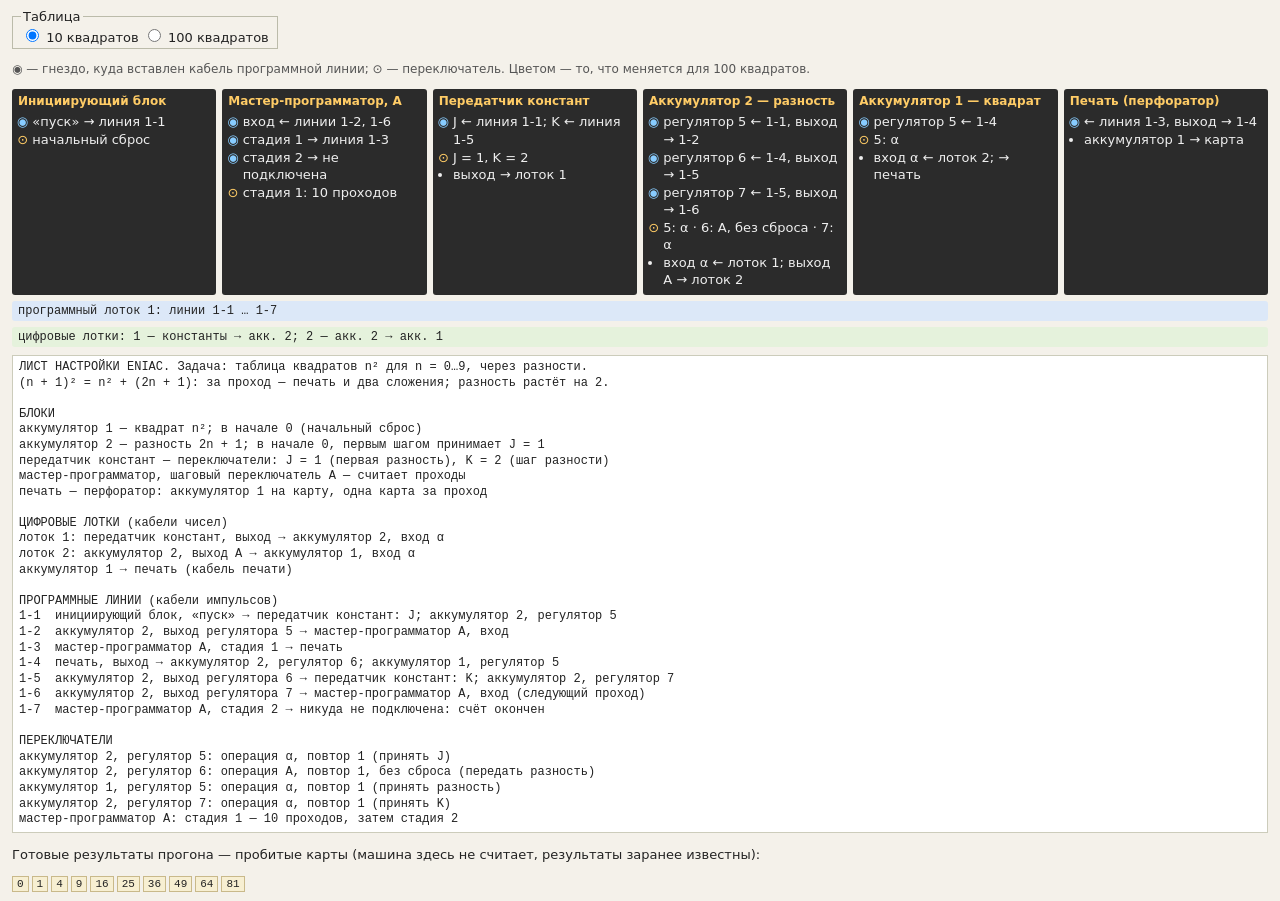
==== src/TimeSlices.Web/Content/slices/cpu-cycle/examples/squares/implementations/eniac-1946/index.html @ 65fb9143 "Срез cpu-cycle: slice.json по описанию hw-01; пример «Таблица квадратов» (eniac-1946, stored-program" ====
<!DOCTYPE html>
<!-- Средство визуализации, не код эпохи: схема панелей ENIAC для задачи «таблица квадратов».
     Машина не эмулируется — показаны лист настройки и готовые результаты прогона (CLAUDE.md, ADR 0007).
     Показываемый код — code/setup-sheet.txt; его копия ниже (id="sheet") должна совпадать с ним дословно (ADR 0006). -->
<html lang="ru">
<head>
<meta charset="utf-8">
<title>Таблица квадратов: ENIAC, 1946</title>
<style>
  body { margin: 0; padding: 8px 12px; font: 13px/1.35 system-ui, sans-serif; background: #f4f1ea; color: #222; }
  #controls { margin: 0 0 8px; }
  fieldset { display: inline; border: 1px solid #bba; padding: 0 8px 2px; margin: 0; }
  #panels { display: flex; flex-wrap: wrap; gap: 6px; }
  .panel { flex: 1 1 10.5em; background: #2b2b2b; color: #eee; border-radius: 3px; padding: 4px 6px 6px; }
  .panel h3 { margin: 0 0 4px; font-size: 12px; color: #fc6; }
  .panel ul { margin: 0; padding-left: 1.1em; }
  .panel li.jack::marker { content: "◉ "; color: #8cf; }
  .panel li.switch::marker { content: "⊙ "; color: #fc6; }
  .panel .changed { background: #c05a00; color: #fff; }
  .tray { margin: 6px 0 0; padding: 3px 6px; border-radius: 3px; font: 12px monospace; }
  .tray.program { background: #dce8f8; }
  .tray.digit { background: #e5f2dc; }
  #sheet-view { font: 12px/1.3 monospace; background: #fff; border: 1px solid #ccb; padding: 4px 6px; margin: 8px 0; white-space: pre-wrap; }
  #sheet-view span { display: block; }
  #sheet-view .changed { background: #ffd9a8; }
  #cards { display: flex; flex-wrap: wrap; gap: 3px; font: 11px monospace; }
  #cards span { background: #f7efd2; border: 1px solid #c9b98a; padding: 1px 4px; }
  #summary { margin: 4px 0; }
  .legend { color: #555; font-size: 12px; }
</style>
</head>
<body>
<div id="controls">
  <fieldset><legend>Таблица</legend>
    <label><input type="radio" name="n" value="10" checked> 10 квадратов</label>
    <label><input type="radio" name="n" value="100"> 100 квадратов</label>
  </fieldset>
  <span id="summary" aria-live="polite"></span>
</div>
<p class="legend">◉ — гнездо, куда вставлен кабель программной линии; ⊙ — переключатель. Цветом — то, что меняется для 100 квадратов.</p>
<div id="panels">
  <div class="panel"><h3>Инициирующий блок</h3><ul>
    <li class="jack">«пуск» → линия 1-1</li>
    <li class="switch">начальный сброс</li></ul></div>
  <div class="panel"><h3>Мастер-программатор, A</h3><ul>
    <li class="jack">вход ← линии 1-2, 1-6</li>
    <li class="jack">стадия 1 → линия 1-3</li>
    <li class="jack">стадия 2 → не подключена</li>
    <li class="switch" id="mp-switch">стадия 1: 10 проходов</li></ul></div>
  <div class="panel"><h3>Передатчик констант</h3><ul>
    <li class="jack">J ← линия 1-1; K ← линия 1-5</li>
    <li class="switch">J = 1, K = 2</li>
    <li>выход → лоток 1</li></ul></div>
  <div class="panel"><h3>Аккумулятор 2 — разность</h3><ul>
    <li class="jack">регулятор 5 ← 1-1, выход → 1-2</li>
    <li class="jack">регулятор 6 ← 1-4, выход → 1-5</li>
    <li class="jack">регулятор 7 ← 1-5, выход → 1-6</li>
    <li class="switch">5: α · 6: A, без сброса · 7: α</li>
    <li>вход α ← лоток 1; выход A → лоток 2</li></ul></div>
  <div class="panel"><h3>Аккумулятор 1 — квадрат</h3><ul>
    <li class="jack">регулятор 5 ← 1-4</li>
    <li class="switch">5: α</li>
    <li>вход α ← лоток 2; → печать</li></ul></div>
  <div class="panel"><h3>Печать (перфоратор)</h3><ul>
    <li class="jack">← линия 1-3, выход → 1-4</li>
    <li>аккумулятор 1 → карта</li></ul></div>
</div>
<div class="tray program">программный лоток 1: линии 1-1 … 1-7</div>
<div class="tray digit">цифровые лотки: 1 — константы → акк. 2; 2 — акк. 2 → акк. 1</div>
<div id="sheet-view" aria-label="Лист настройки"></div>
<p>Готовые результаты прогона — пробитые карты (машина здесь не считает, результаты заранее известны):</p>
<div id="cards"></div>
<script type="text/plain" id="sheet" data-code="code/setup-sheet.txt">ЛИСТ НАСТРОЙКИ ENIAC. Задача: таблица квадратов n² для n = 0…9, через разности.
(n + 1)² = n² + (2n + 1): за проход — печать и два сложения; разность растёт на 2.

БЛОКИ
аккумулятор 1 — квадрат n²; в начале 0 (начальный сброс)
аккумулятор 2 — разность 2n + 1; в начале 0, первым шагом принимает J = 1
передатчик констант — переключатели: J = 1 (первая разность), K = 2 (шаг разности)
мастер-программатор, шаговый переключатель A — считает проходы
печать — перфоратор: аккумулятор 1 на карту, одна карта за проход

ЦИФРОВЫЕ ЛОТКИ (кабели чисел)
лоток 1: передатчик констант, выход → аккумулятор 2, вход α
лоток 2: аккумулятор 2, выход A → аккумулятор 1, вход α
аккумулятор 1 → печать (кабель печати)

ПРОГРАММНЫЕ ЛИНИИ (кабели импульсов)
1-1  инициирующий блок, «пуск» → передатчик констант: J; аккумулятор 2, регулятор 5
1-2  аккумулятор 2, выход регулятора 5 → мастер-программатор A, вход
1-3  мастер-программатор A, стадия 1 → печать
1-4  печать, выход → аккумулятор 2, регулятор 6; аккумулятор 1, регулятор 5
1-5  аккумулятор 2, выход регулятора 6 → передатчик констант: K; аккумулятор 2, регулятор 7
1-6  аккумулятор 2, выход регулятора 7 → мастер-программатор A, вход (следующий проход)
1-7  мастер-программатор A, стадия 2 → никуда не подключена: счёт окончен

ПЕРЕКЛЮЧАТЕЛИ
аккумулятор 2, регулятор 5: операция α, повтор 1 (принять J)
аккумулятор 2, регулятор 6: операция A, повтор 1, без сброса (передать разность)
аккумулятор 1, регулятор 5: операция α, повтор 1 (принять разность)
аккумулятор 2, регулятор 7: операция α, повтор 1 (принять K)
мастер-программатор A: стадия 1 — 10 проходов, затем стадия 2
</script>
<script src="eniac.js"></script>
</body>
</html>
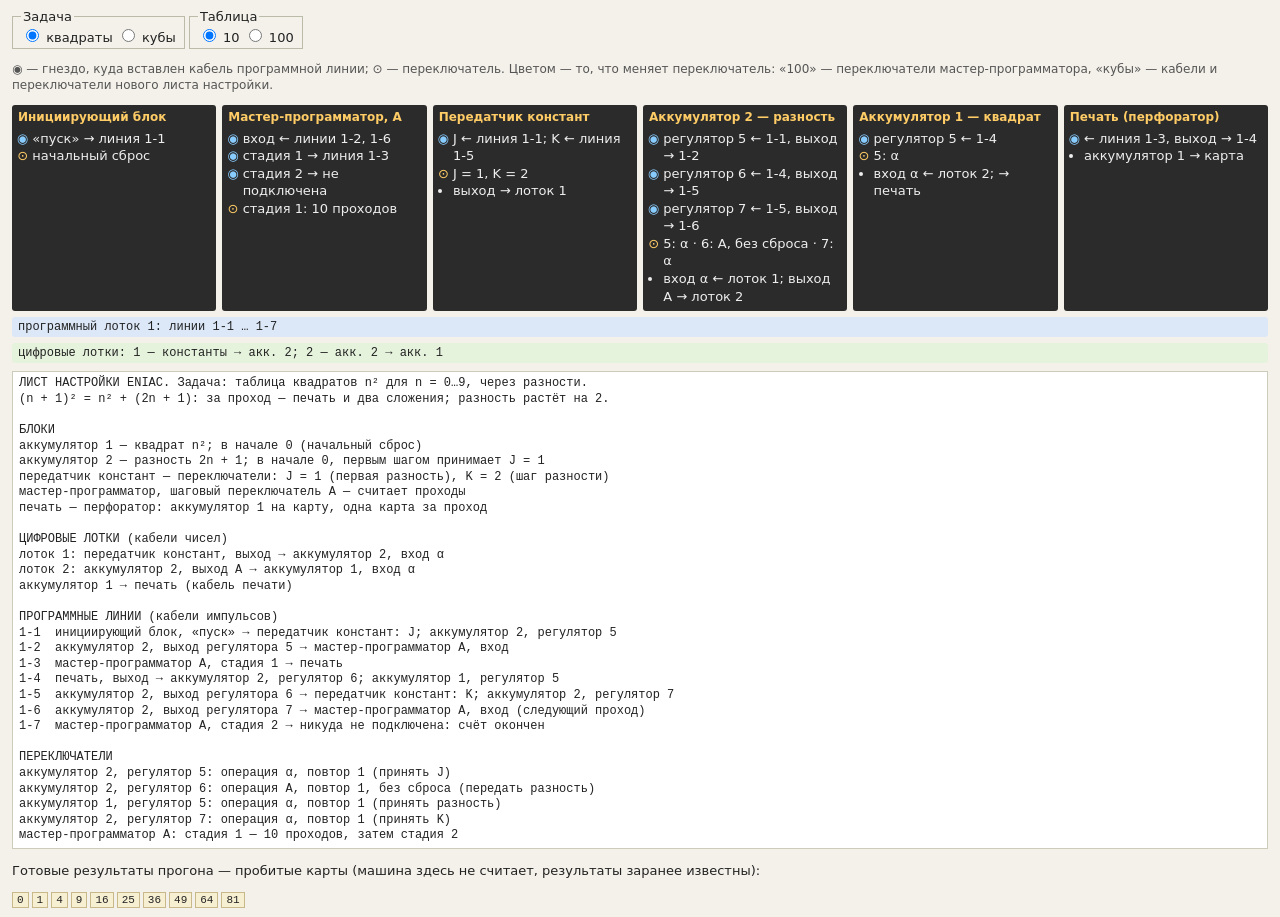
==== commit ad6a6634: "Срез cpu-cycle по редакции 19.10.2026: программа кубов и переключатель «квадраты / кубы» в учебной м" ====
--- a/src/TimeSlices.Web/Content/slices/cpu-cycle/examples/squares/implementations/eniac-1946/index.html
+++ b/src/TimeSlices.Web/Content/slices/cpu-cycle/examples/squares/implementations/eniac-1946/index.html
@@ -1,7 +1,8 @@
 <!DOCTYPE html>
-<!-- Средство визуализации, не код эпохи: схема панелей ENIAC для задачи «таблица квадратов».
-     Машина не эмулируется — показаны лист настройки и готовые результаты прогона (CLAUDE.md, ADR 0007).
-     Показываемый код — code/setup-sheet.txt; его копия ниже (id="sheet") должна совпадать с ним дословно (ADR 0006). -->
+<!-- Средство визуализации, не код эпохи: схема панелей ENIAC для задач «таблица квадратов» и «таблица кубов».
+     Машина не эмулируется — показаны листы настройки и готовые результаты прогона (CLAUDE.md, ADR 0007).
+     Показываемый код — code/setup-sheet.txt и code/setup-sheet-cubes.txt; их копии ниже (id="sheet", id="sheetCubes")
+     должны совпадать с ними дословно (ADR 0006). -->
 <html lang="ru">
 <head>
 <meta charset="utf-8">
@@ -20,6 +21,7 @@
   .tray { margin: 6px 0 0; padding: 3px 6px; border-radius: 3px; font: 12px monospace; }
   .tray.program { background: #dce8f8; }
   .tray.digit { background: #e5f2dc; }
+  .tray.changed { outline: 2px solid #c05a00; }
   #sheet-view { font: 12px/1.3 monospace; background: #fff; border: 1px solid #ccb; padding: 4px 6px; margin: 8px 0; white-space: pre-wrap; }
   #sheet-view span { display: block; }
   #sheet-view .changed { background: #ffd9a8; }
@@ -31,42 +33,21 @@
 </head>
 <body>
 <div id="controls">
+  <fieldset><legend>Задача</legend>
+    <label><input type="radio" name="task" value="squares" checked> квадраты</label>
+    <label><input type="radio" name="task" value="cubes"> кубы</label>
+  </fieldset>
   <fieldset><legend>Таблица</legend>
-    <label><input type="radio" name="n" value="10" checked> 10 квадратов</label>
-    <label><input type="radio" name="n" value="100"> 100 квадратов</label>
+    <label><input type="radio" name="n" value="10" checked> 10</label>
+    <label><input type="radio" name="n" value="100"> 100</label>
   </fieldset>
   <span id="summary" aria-live="polite"></span>
 </div>
-<p class="legend">◉ — гнездо, куда вставлен кабель программной линии; ⊙ — переключатель. Цветом — то, что меняется для 100 квадратов.</p>
-<div id="panels">
-  <div class="panel"><h3>Инициирующий блок</h3><ul>
-    <li class="jack">«пуск» → линия 1-1</li>
-    <li class="switch">начальный сброс</li></ul></div>
-  <div class="panel"><h3>Мастер-программатор, A</h3><ul>
-    <li class="jack">вход ← линии 1-2, 1-6</li>
-    <li class="jack">стадия 1 → линия 1-3</li>
-    <li class="jack">стадия 2 → не подключена</li>
-    <li class="switch" id="mp-switch">стадия 1: 10 проходов</li></ul></div>
-  <div class="panel"><h3>Передатчик констант</h3><ul>
-    <li class="jack">J ← линия 1-1; K ← линия 1-5</li>
-    <li class="switch">J = 1, K = 2</li>
-    <li>выход → лоток 1</li></ul></div>
-  <div class="panel"><h3>Аккумулятор 2 — разность</h3><ul>
-    <li class="jack">регулятор 5 ← 1-1, выход → 1-2</li>
-    <li class="jack">регулятор 6 ← 1-4, выход → 1-5</li>
-    <li class="jack">регулятор 7 ← 1-5, выход → 1-6</li>
-    <li class="switch">5: α · 6: A, без сброса · 7: α</li>
-    <li>вход α ← лоток 1; выход A → лоток 2</li></ul></div>
-  <div class="panel"><h3>Аккумулятор 1 — квадрат</h3><ul>
-    <li class="jack">регулятор 5 ← 1-4</li>
-    <li class="switch">5: α</li>
-    <li>вход α ← лоток 2; → печать</li></ul></div>
-  <div class="panel"><h3>Печать (перфоратор)</h3><ul>
-    <li class="jack">← линия 1-3, выход → 1-4</li>
-    <li>аккумулятор 1 → карта</li></ul></div>
-</div>
-<div class="tray program">программный лоток 1: линии 1-1 … 1-7</div>
-<div class="tray digit">цифровые лотки: 1 — константы → акк. 2; 2 — акк. 2 → акк. 1</div>
+<p class="legend">◉ — гнездо, куда вставлен кабель программной линии; ⊙ — переключатель. Цветом — то, что меняет переключатель:
+  «100» — переключатели мастер-программатора, «кубы» — кабели и переключатели нового листа настройки.</p>
+<div id="panels"></div>
+<div class="tray program" id="tray-program"></div>
+<div class="tray digit" id="tray-digit"></div>
 <div id="sheet-view" aria-label="Лист настройки"></div>
 <p>Готовые результаты прогона — пробитые карты (машина здесь не считает, результаты заранее известны):</p>
 <div id="cards"></div>
@@ -101,6 +82,44 @@
 аккумулятор 2, регулятор 7: операция α, повтор 1 (принять K)
 мастер-программатор A: стадия 1 — 10 проходов, затем стадия 2
 </script>
+<script type="text/plain" id="sheetCubes" data-code="code/setup-sheet-cubes.txt">ЛИСТ НАСТРОЙКИ ENIAC. Задача: таблица кубов n³ для n = 0…9, через разности.
+(n + 1)³ = n³ + d1, d1 += d2, d2 += 6: за проход — печать и три сложения.
+
+БЛОКИ
+аккумулятор 1 — куб n³; в начале 0 (начальный сброс)
+аккумулятор 2 — первая разность d1; в начале 0, первым шагом принимает J = 1
+аккумулятор 3 — вторая разность d2; в начале 0, вторым шагом принимает K = 6
+передатчик констант — переключатели: J = 1 (первая d1), K = 6 (первая d2 и шаг d2)
+мастер-программатор, шаговый переключатель A — считает проходы
+печать — перфоратор: аккумулятор 1 на карту, одна карта за проход
+
+ЦИФРОВЫЕ ЛОТКИ (кабели чисел)
+лоток 1: передатчик констант, выход → аккумулятор 2, вход α; аккумулятор 3, вход α
+лоток 2: аккумулятор 2, выход A → аккумулятор 1, вход α
+лоток 3: аккумулятор 3, выход A → аккумулятор 2, вход β
+аккумулятор 1 → печать (кабель печати)
+
+ПРОГРАММНЫЕ ЛИНИИ (кабели импульсов)
+1-1  инициирующий блок, «пуск» → передатчик констант: J; аккумулятор 2, регулятор 5
+1-2  аккумулятор 2, выход регулятора 5 → передатчик констант: K; аккумулятор 3, регулятор 5
+1-3  аккумулятор 3, выход регулятора 5 → мастер-программатор A, вход
+1-4  мастер-программатор A, стадия 1 → печать
+1-5  печать, выход → аккумулятор 2, регулятор 6; аккумулятор 1, регулятор 5
+1-6  аккумулятор 2, выход регулятора 6 → аккумулятор 3, регулятор 6; аккумулятор 2, регулятор 7
+1-7  аккумулятор 3, выход регулятора 6 → передатчик констант: K; аккумулятор 3, регулятор 7
+1-8  аккумулятор 3, выход регулятора 7 → мастер-программатор A, вход (следующий проход)
+1-9  мастер-программатор A, стадия 2 → никуда не подключена: счёт окончен
+
+ПЕРЕКЛЮЧАТЕЛИ
+аккумулятор 2, регулятор 5: операция α, повтор 1 (принять J)
+аккумулятор 2, регулятор 6: операция A, повтор 1, без сброса (передать d1)
+аккумулятор 1, регулятор 5: операция α, повтор 1 (принять d1)
+аккумулятор 3, регулятор 5: операция α, повтор 1 (принять K)
+аккумулятор 3, регулятор 6: операция A, повтор 1, без сброса (передать d2)
+аккумулятор 2, регулятор 7: операция β, повтор 1 (принять d2)
+аккумулятор 3, регулятор 7: операция α, повтор 1 (принять K)
+мастер-программатор A: стадия 1 — 10 проходов, затем стадия 2
+</script>
 <script src="eniac.js"></script>
 </body>
 </html>
